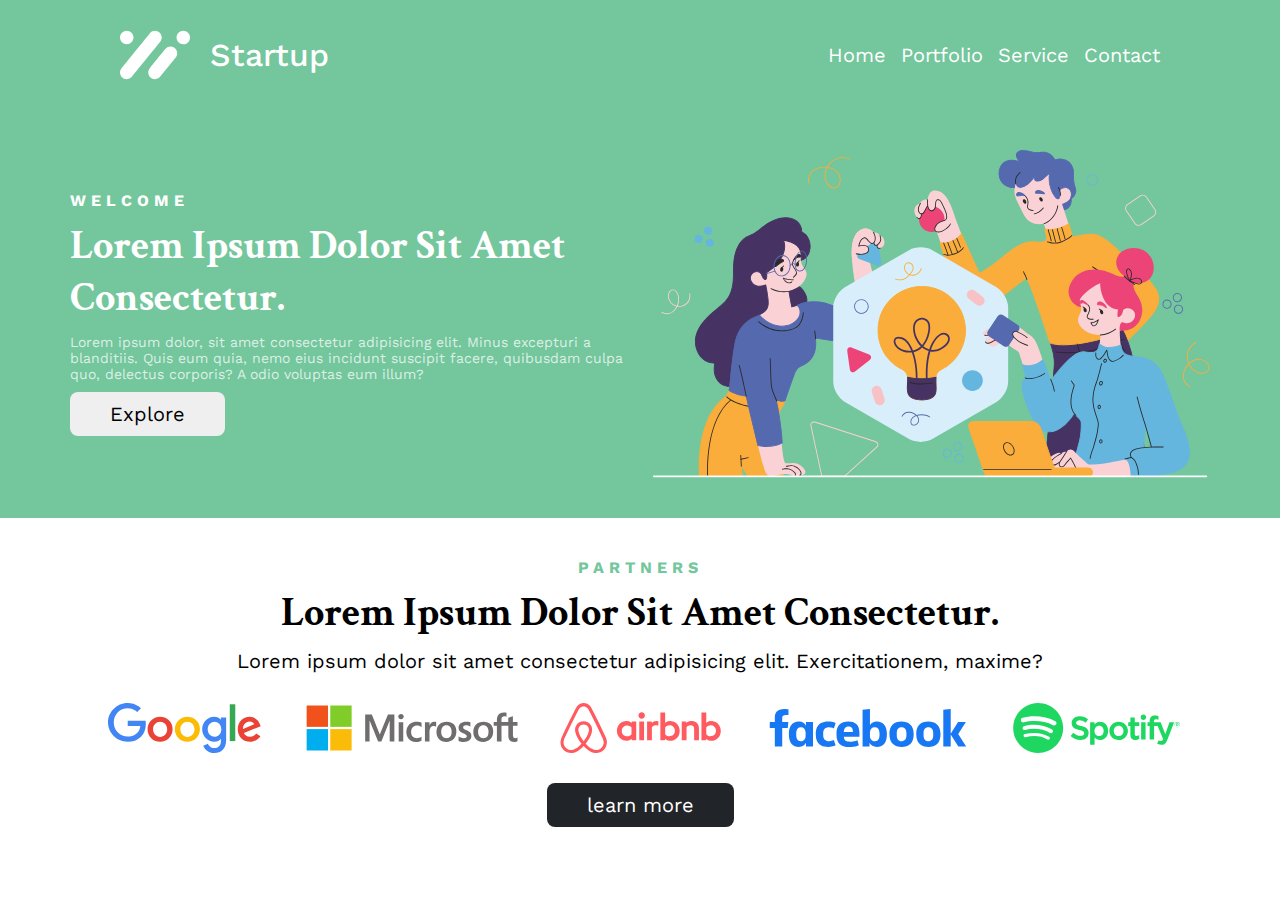
==== index.html @ a3d1b7aa "sectionTWO complete" ====
<!DOCTYPE html>
<html lang="en">
<head>
    <meta charset="UTF-8">
    <meta http-equiv="X-UA-Compatible" content="IE=edge">
    <meta name="viewport" content="width=device-width, initial-scale=1.0">
    <title>Small Startup</title>
    <link rel="shortcut icon" href="src/images/Logo/LogoWhite.svg" type="image/x-icon">
    <link rel="stylesheet" href="src/designSystem.css">
    <link rel="stylesheet" href="src/styles/index.css">
</head>
<body>
  <div class="hero">
    <nav>
        <div class="navbar container">
            <div class="navbar__logo">
                <img src="src/images/Logo/LogoWhite.svg" alt="" class="navbar__logo--image">
                <div class="navbar__logo--text">Startup</div>
            </div>
            <div class="navbar__menu hidden">
                <a href="" class="navbar__menu--1">Home</a>
                <a href="" class="navbar__menu--2">Portfolio</a>
                <a href="" class="navbar__menu--3">Service</a>
                <a href="" class="navbar__menu--4">Contact</a>
            </div>
            <div class="navbar__icon">
                <i class="bi bi-list"></i>
                <i class="bi bi-x-lg hide"></i>
            </div>
        </div>
    </nav>

    <div class="sectionOne grid container">
        <div class="sectionOne__left flex">
            <div class="sectionOne__left--label label text-white">Welcome</div>
            <div class="sectionOne__left--title text-white common-title">Lorem ipsum dolor sit amet consectetur.</div>
            <div class="sectionOne__left--text">Lorem ipsum dolor, sit amet consectetur adipisicing elit. Minus excepturi a blanditiis. Quis eum quia, nemo eius incidunt suscipit facere, quibusdam culpa quo, delectus corporis? A odio voluptas eum illum?</div>
            <button class="sectionOne__left--btn white-btn">Explore</button>
        </div>
        <img src="src/images/Home/image-1.svg" alt="" class="sectionOne__right responsive-image">
      </div>
  </div>


  <div class="sectionTwo container">
    <div class="sectionTwo__content text-center flex">
        <div class="sectionTwo__content--label label text-green">partners</div>
        <div class="sectionTwo__content--title common-title">Lorem ipsum dolor sit amet consectetur.</div>
        <div class="sectionTwo__content--text">Lorem ipsum dolor sit amet consectetur adipisicing elit. Exercitationem, maxime?

        </div>
    </div>
    <div class="sectionTwo__logo">
        <img src="src/images/Companies/Google.svg" alt="" class="responsive-image sectionTwo__logo--1">
        <img src="src/images/Companies/Microsoft.svg" alt="" class="responsive-image sectionTwo__logo--2">
        <img src="src/images/Companies/Airbnb.svg" alt="" class="responsive-image sectionTwo__logo--3">
        <img src="src/images/Companies/Facebook.svg" alt="" class="responsive-image sectionTwo__logo--4">
        <img src="src/images/Companies/Spotify.svg" alt="" class="responsive-image sectionTwo__logo--5">
    </div>
    <button class="sectionTwo__btn dark-btn">learn more</button>
  </div>

  
   
  

  <script src="src/styles/main.js"></script>
</body>
</html>
---- src/designSystem.css ----
@import url('https://fonts.googleapis.com/css2?family=Crimson+Text:wght@400;600;700&family=Work+Sans:wght@100;400;600;700&display=swap');

@import url("https://cdn.jsdelivr.net/npm/bootstrap-icons@1.10.2/font/bootstrap-icons.css");

 

:root {

    --h1:40px;
    --h2:32px;
    --h3:28px;
    --h4:24px;
    --h5:20px;
    --h6:16px;

    --sub: 20px;

    --label: 16px;
    --ls: 5px;

    --body:14px;

    --color-dark-100: #212529;
    --color-dark-75: rgba(33, 37, 41, 0.75);
    --color-dark-50: rgba(33, 37, 41, 0.50);
    --color-dark-25: rgba(33, 37, 41, 0.25);

    --color-white-100:#FFFFFF;
    --color-white-75:  rgba(255, 255, 255, 0.75);
    --color-white-50:  rgba(255, 255, 255, 0.50);
    --color-white-25:  rgba(255, 255, 255, 0.25);

    --color-green-100: #74C69D;
    --color-green-75:rgba(116, 198, 157, 0.75);
    --color-green-50:rgba(116, 198, 157, 0.50);
    --color-green-25:rgba(116, 198, 157, 0.25);

    --font-1: 'Crimson Text', serif;
    --font-2: 'Work Sans', sans-serif;
}

/**
* ! removing default style
**/
*{
    margin: 0;
    padding: 0;
    box-sizing: border-box;
}

/**
* ! style for hero section
**/
.hero{
    background-color: var(--color-green-100);
}

/**
* ! style for navbar
**/
.navbar{
    display: flex;
    flex-direction: row;
    align-items: center;
    justify-content: space-between;
    padding: 30px 50px;
}

.navbar__logo {
    display: flex;
    flex-direction: row;
    align-items: center;
    gap: 20px;
}

.navbar__logo--text {
    font-size: var(--h2);
    color: var(--color-white-100);
    font-family: var(--font-2);
    font-weight: 500;
}

.navbar__menu {
    display: flex;
    flex-direction: row;
    gap: 15px;
    font-family: var(--font-2);
    font-size: var(--h5);
}

[class ^="navbar__menu--"] {
    text-decoration: none;
    color: var(--color-white-100);
}

.navbar__icon{
    display: none;
}

.navbar__icon i{
    font-size: var(--h2);
    color: var(--color-white-100);
}

.hide {
    display: none;
}

/**
* ! style for label text
**/

.label{
    font-family: var(--font-2);
    font-size: var(--label);
    letter-spacing: var(--ls);
    text-transform: uppercase;
    font-weight: 700;
}

/**
* ! style for  text colors
**/

.text-white{
    color: var(--color-white-100);
}
.text-black {
    color: var(--color-dark-100);
}
.text-green {
    color: var(--color-green-100);
}


/**
* ! style for buttons
**/

.white-btn,
.dark-btn{
    cursor: pointer;
    border: none;
    font-family: var(--font-2);
    font-size: var(--h5);
    padding: 10px 40px;
    border-radius: 8px;
}
.dark-btn{

    background-color: var(--color-dark-100);
    color: var(--color-white-100);
   

}


/* ! style for common classname */

.container {
    max-width: 1140px;
    margin: auto;
}

.grid {
    padding: 40px 0;
    display: grid;
    grid-template-columns: repeat(2, 1fr);
    align-items: center;
    gap: 25px;
}

.flex {
    display: flex;
    flex-direction: column;
    gap: 10px;
}

.common-title {
    font-size: var(--h1);
    font-family: var(--font-1);
    font-weight: bold;
    text-transform: capitalize;
}
.text-center{
    text-align: center;
}

/* ! style for responsive image */
.responsive-image {
    max-width: 100%;
    height: auto;
}

/* ! style for media query */
@media (max-width: 1200px) {

    .container {
    max-width: 970px;
    }
}
@media (max-width: 1024px) {

    .container {
    max-width: 740px;
    }
}
@media (max-width: 768px) {

    .container {
    max-width: 500px;
    }
    .navbar__menu {
        z-index: 1;
        position: absolute;
        background-color: var(--color-green-100);
        left: 0;
        width: 100%;
        height: 100vh;
        top: 15vh;
        display: flex;
        flex-direction: column;
        align-items: center;
        justify-content: center;
        gap: 40px;
    }
    .navbar__menu--1{
        margin-top: -200px;
    }
    .navbar__icon{
        display: block;
    }
    .hidden{
        z-index: -1;
        opacity: 0;
    }
    
}
@media (max-width: 568px) {

    .container {
    max-width: 90%;
    }
}
---- src/styles/index.css ----
/**
* ! style rule for sectionOne 
**/

.sectionOne__left--text{
    font-size: var(--body);
    font-family: var(--font-2);
    color: var(--color-white-75);
}

.sectionOne__left--btn {
    align-self: start;
}


/**
* ! style rule for sectionTwo 
**/

.sectionTwo{
    padding: 40px 0;
    display: grid;
    gap: 30px;
}


.sectionTwo__content--text{
    font-family: var(--font-2);
    font-size: var(--sub);
}

.sectionTwo__logo{
    display: grid;
    grid-template-columns: repeat(5, 1fr);
}

.sectionTwo__logo img{
    justify-self: center;
    align-self: center;
}

.sectionTwo__btn{
    justify-self: center;
}
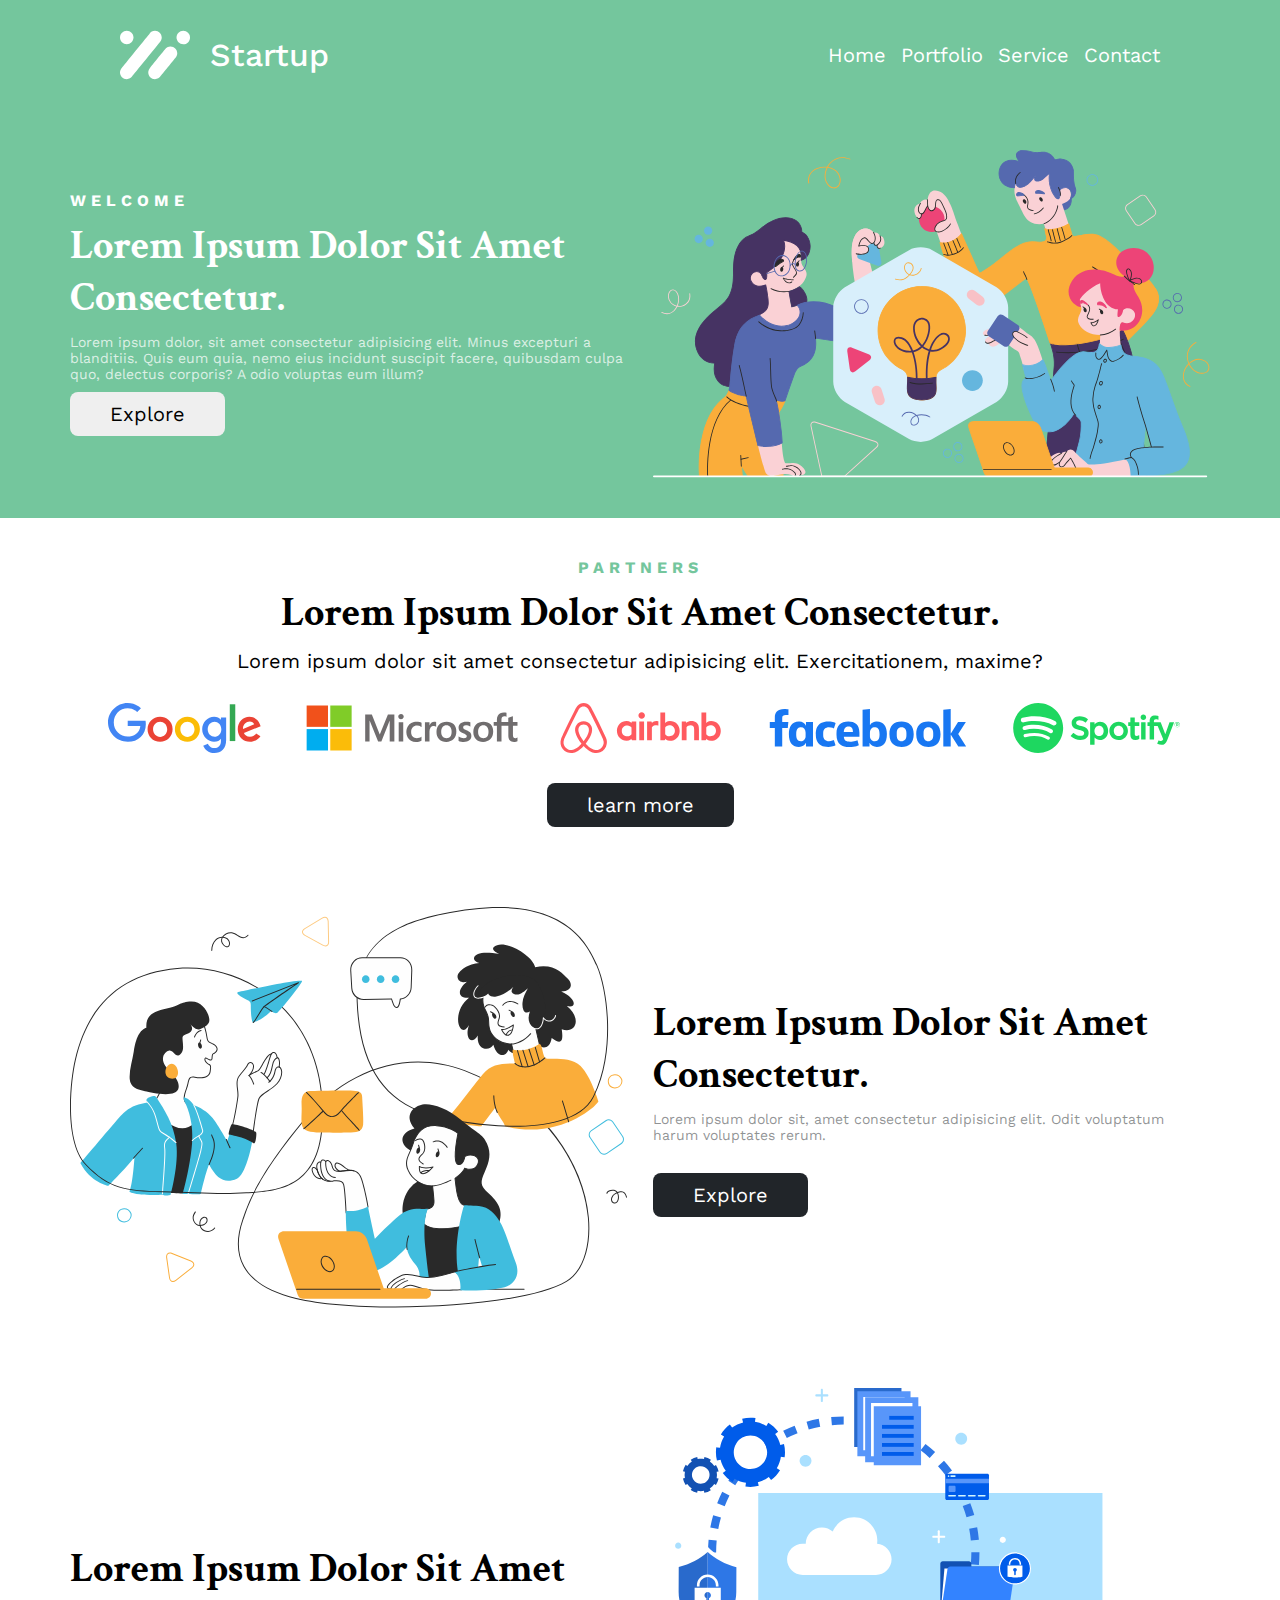
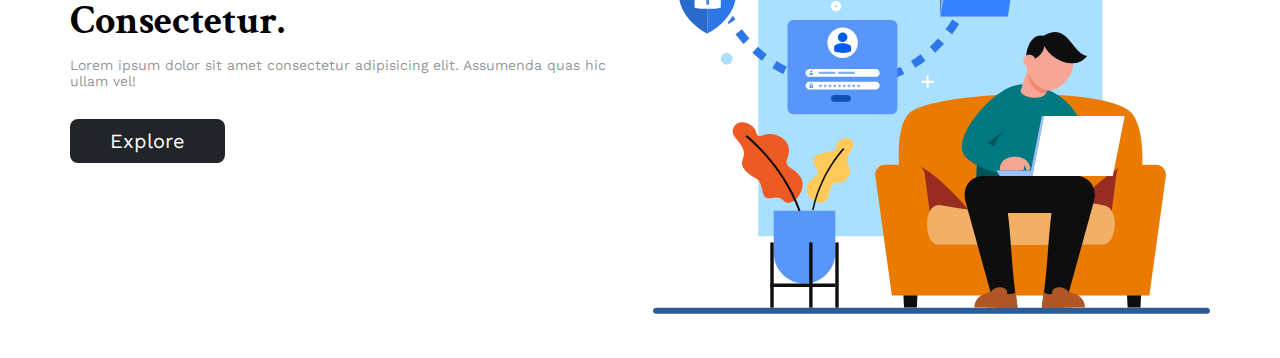
==== commit 34fd4d57: "sectionFour complete" ====
--- a/index.html
+++ b/index.html
@@ -60,6 +60,37 @@
     <button class="sectionTwo__btn dark-btn">learn more</button>
   </div>
 
+
+  <div class="sectionThree container grid">
+    <img src="src/images/Home/image-2.svg" alt="" class="sectionThree__left responsive-image">
+    <div class="sectionThree__right flex">
+        <div class="sectionThree__right--title common-title">
+            Lorem ipsum dolor sit amet consectetur.
+        </div>
+        <div class="sectionThree__right--text">
+            Lorem ipsum dolor sit, amet consectetur adipisicing elit. Odit voluptatum harum voluptates rerum.
+        </div>
+        <button class="sectionThree__right--btn dark-btn">
+            Explore
+        </button>
+    </div>
+    
+  </div>
+
+
+ <div class="sectionFour container grid">
+    <div class="sectionFour__left flex">
+        <div class="sectionFour__left--title common-title">Lorem ipsum dolor sit amet consectetur.</div>
+        <div class="sectionFour__left--text">Lorem ipsum dolor sit amet consectetur adipisicing elit. Assumenda quas hic ullam vel!</div>
+        <button class="sectionFour__left--btn dark-btn">
+            Explore
+        </button>
+    </div>
+    <div class="sectionFour__right">
+        <img src="src/images/Home/image-3.svg" alt="" class="responsive-image sectionFour__right">
+    </div>
+ </div>
+
   
    
   
--- a/src/styles/index.css
+++ b/src/styles/index.css
@@ -41,4 +41,37 @@
 
 .sectionTwo__btn{
     justify-self: center;
+}
+
+
+/**
+* ! style rule for sectionThree 
+**/
+
+.sectionThree__right--text{
+    color: var(--color-dark-50);
+    font-family: var(--font-2);
+    font-size: var(--body);
+}
+
+.sectionThree__right--btn{
+    align-self: start;
+    margin-top: 20px;
+}
+
+
+
+/**
+* ! style rule for sectionFour 
+**/
+
+.sectionFour__left--text{
+    color: var(--color-dark-50);
+    font-family: var(--font-2);
+    font-size: var(--body);
+}
+
+.sectionFour__left--btn{
+    align-self: start;
+    margin-top: 20px;
 }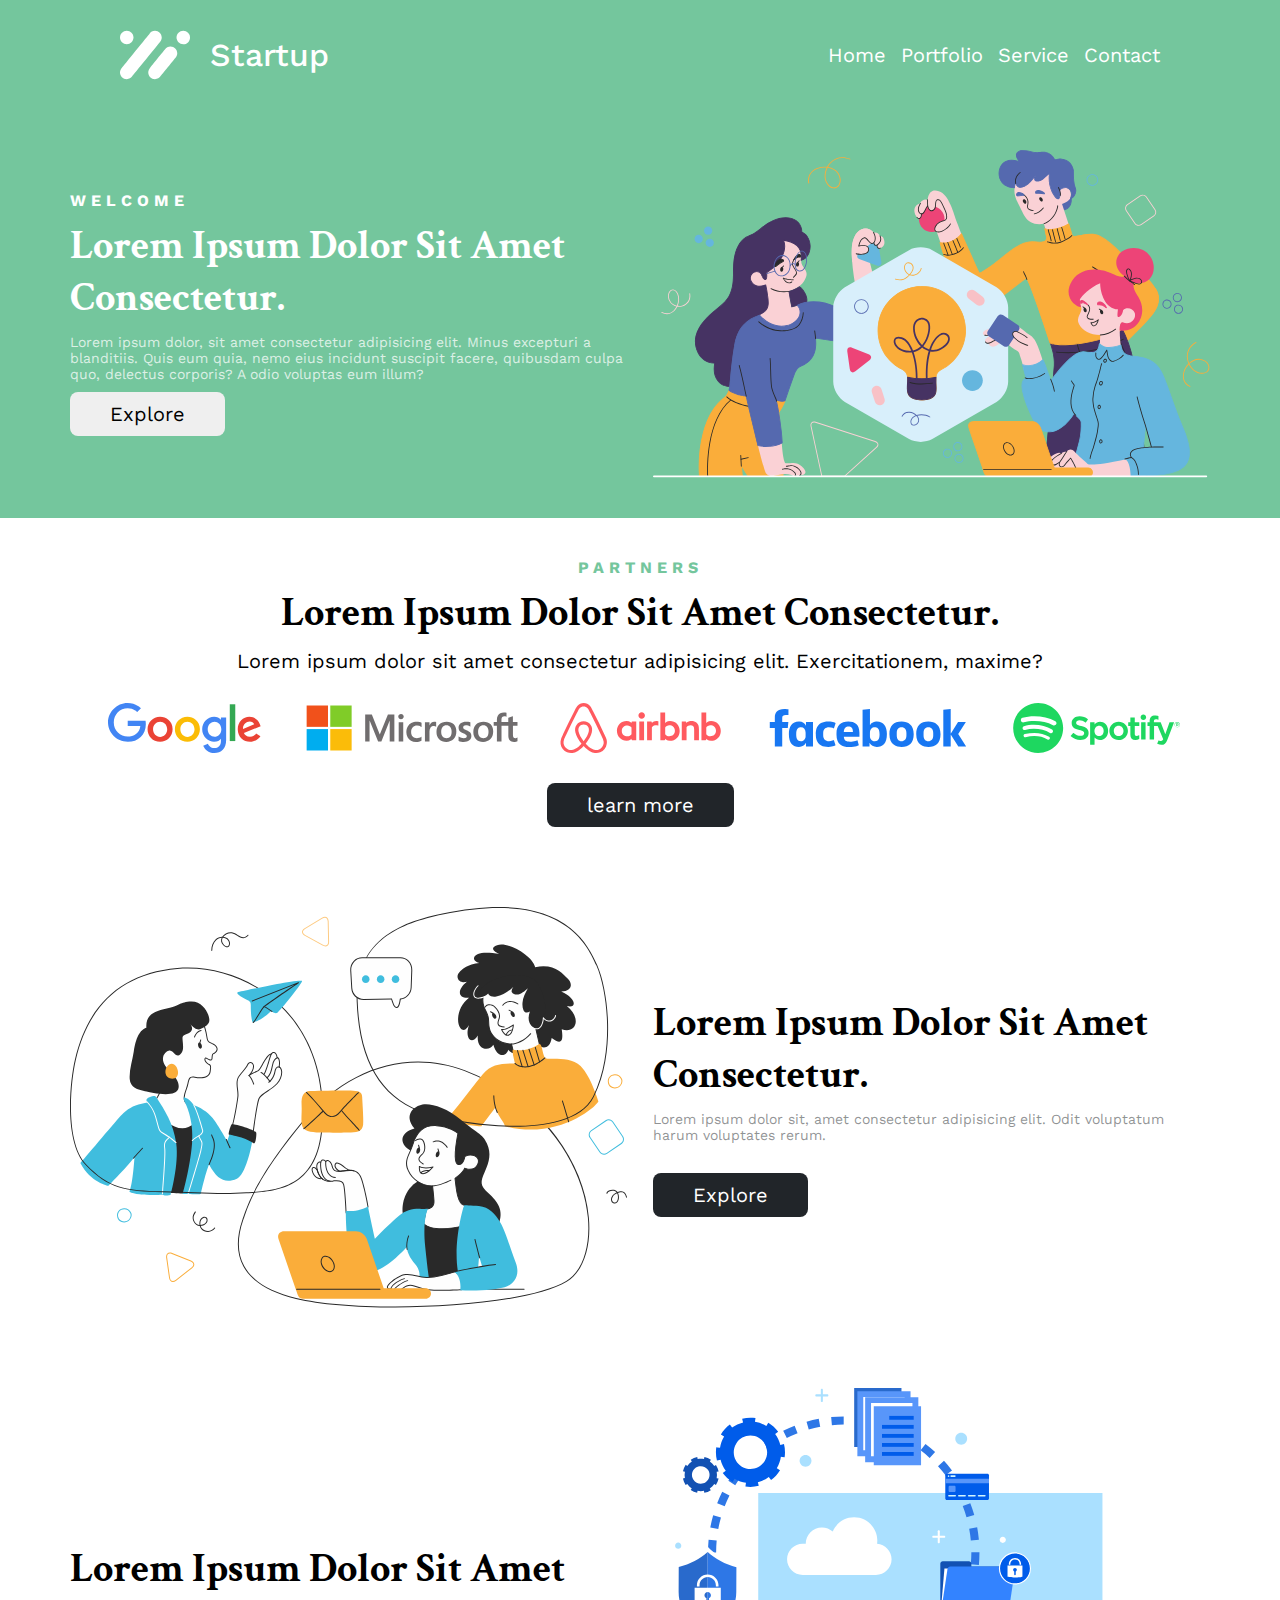
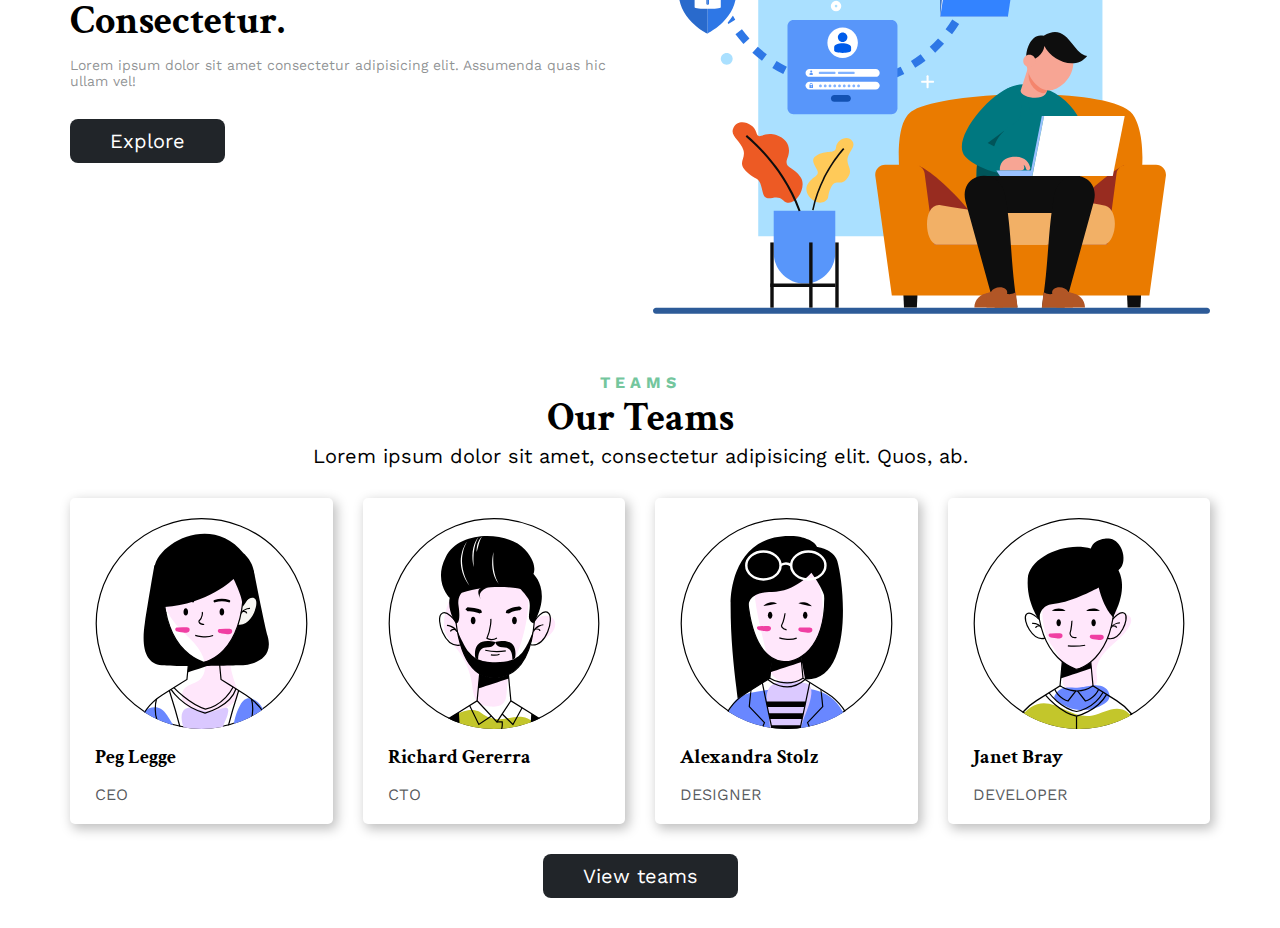
==== commit 35b87ad4: "home page complete" ====
--- a/index.html
+++ b/index.html
@@ -91,6 +91,37 @@
     </div>
  </div>
 
+ <div class="sectionFive container">
+    <div class="sectionFive__content text-center">
+        <div class="sectionFive__content--label label text-green">TEAMS</div>
+        <div class="sectionFive__content--title common-title">Our teams</div>
+        <div class="sectionFive__content--text">Lorem ipsum dolor sit amet, consectetur adipisicing elit. Quos, ab.</div>
+    </div>
+    <div class="sectionFive__cards">
+        <div class="sectionFive__cards--1">
+            <img src="src/images/team/Peg_Legge.svg" alt="" class="responsive-image">
+            <div class="name">Peg Legge</div>
+            <div class="position">CEO</div>
+        </div>
+        <div class="sectionFive__cards--2">
+            <img src="src/images/team/Richard.svg" alt="" class="responsive-image">
+            <div class="name">Richard Gererra</div>
+            <div class="position">CTO</div>
+        </div>
+        <div class="sectionFive__cards--3">
+            <img src="src/images/team/Alexandra.svg" alt="" class="responsive-image">
+            <div class="name">Alexandra Stolz</div>
+            <div class="position">Designer</div>
+        </div>
+        <div class="sectionFive__cards--4">
+            <img src="src/images/team/Janet.svg" alt="" class="responsive-image">
+            <div class="name">Janet Bray</div>
+            <div class="position">Developer</div>
+        </div>
+    </div>
+    <button class="sectionFive__btn dark-btn">View teams</button>
+ </div>
+
   
    
   
--- a/src/designSystem.css
+++ b/src/designSystem.css
@@ -37,6 +37,8 @@
 
     --font-1: 'Crimson Text', serif;
     --font-2: 'Work Sans', sans-serif;
+
+    --shadow-1: 3px 4px 12px 1px rgba(0,0,0,0.25);
 }
 
 /**
@@ -198,18 +200,33 @@
     .container {
     max-width: 970px;
     }
+    .common-title{
+        font-size: var(--h2); 
+    }
 }
 @media (max-width: 1024px) {
 
     .container {
     max-width: 740px;
     }
+    .common-title{
+        font-size: var(--h4); 
+    }
 }
 @media (max-width: 768px) {
 
     .container {
     max-width: 500px;
     }
+    .grid{
+        grid-template-columns: repeat(1, 1fr);
+        gap: 30px;
+    }
+    .white-btn,
+.dark-btn{
+    font-size: var(--font-6);
+    padding: 8px 25px;
+}
     .navbar__menu {
         z-index: 1;
         position: absolute;
--- a/src/styles/index.css
+++ b/src/styles/index.css
@@ -74,4 +74,89 @@
 .sectionFour__left--btn{
     align-self: start;
     margin-top: 20px;
+}
+
+
+/**
+* ! style rule for sectionFive 
+**/
+
+.sectionFive{
+    display: grid;
+    gap: 30px;
+    margin-top: 15px;
+    margin-bottom: 30px;
+}
+
+.sectionFive__cards{
+    display: grid;
+    grid-template-columns: repeat(4, 1fr);
+    gap: 30px;
+}
+
+.sectionFive__content--text{
+    font-family: var(--font-2);
+    font-size: var(--sub);
+}
+
+[class ^="sectionFive__cards--"] {
+    box-shadow: var(--shadow-1);
+    padding: 20px 25px;
+    border-radius: 5px;
+    display: flex;
+    flex-direction: column;
+    gap: 15px;
+}
+
+[class ^="sectionFive__cards--"] .name {
+    font-family: var(--font-1);
+    font-size: var(--h5);
+    font-weight: bold;
+}
+
+[class ^="sectionFive__cards--"] .position{
+    font-family: var(--font-2);
+    color: var(--color-dark-75);
+    text-transform: uppercase;
+}
+
+.sectionFive__btn{
+    justify-self: center;
+    
+}
+
+@media (max-width: 1200px) {
+    .sectionTwo__logo{
+        grid-template-columns: repeat(3, 1fr);
+        gap: 20px;
+    }
+}
+
+@media (max-width:768px) {
+    .sectionOne__left{
+        order: 1;
+    }
+    .sectionOne__right{
+        order: 0;
+    }
+    .sectionFour__left{
+        order: 1;
+    }
+    .sectionFour__right{
+        order: 0;
+    }
+    .sectionFive__cards{
+        grid-template-columns: repeat(2, 1fr);
+    }
+}
+
+@media (max-width:576px) {
+    .sectionFive__cards{
+        grid-template-columns: repeat(1, 1fr);
+        gap: 40px;
+    }
+    .sectionTwo__logo{
+        grid-template-columns: repeat(1, 1fr);
+        gap: 20px;
+    }
 }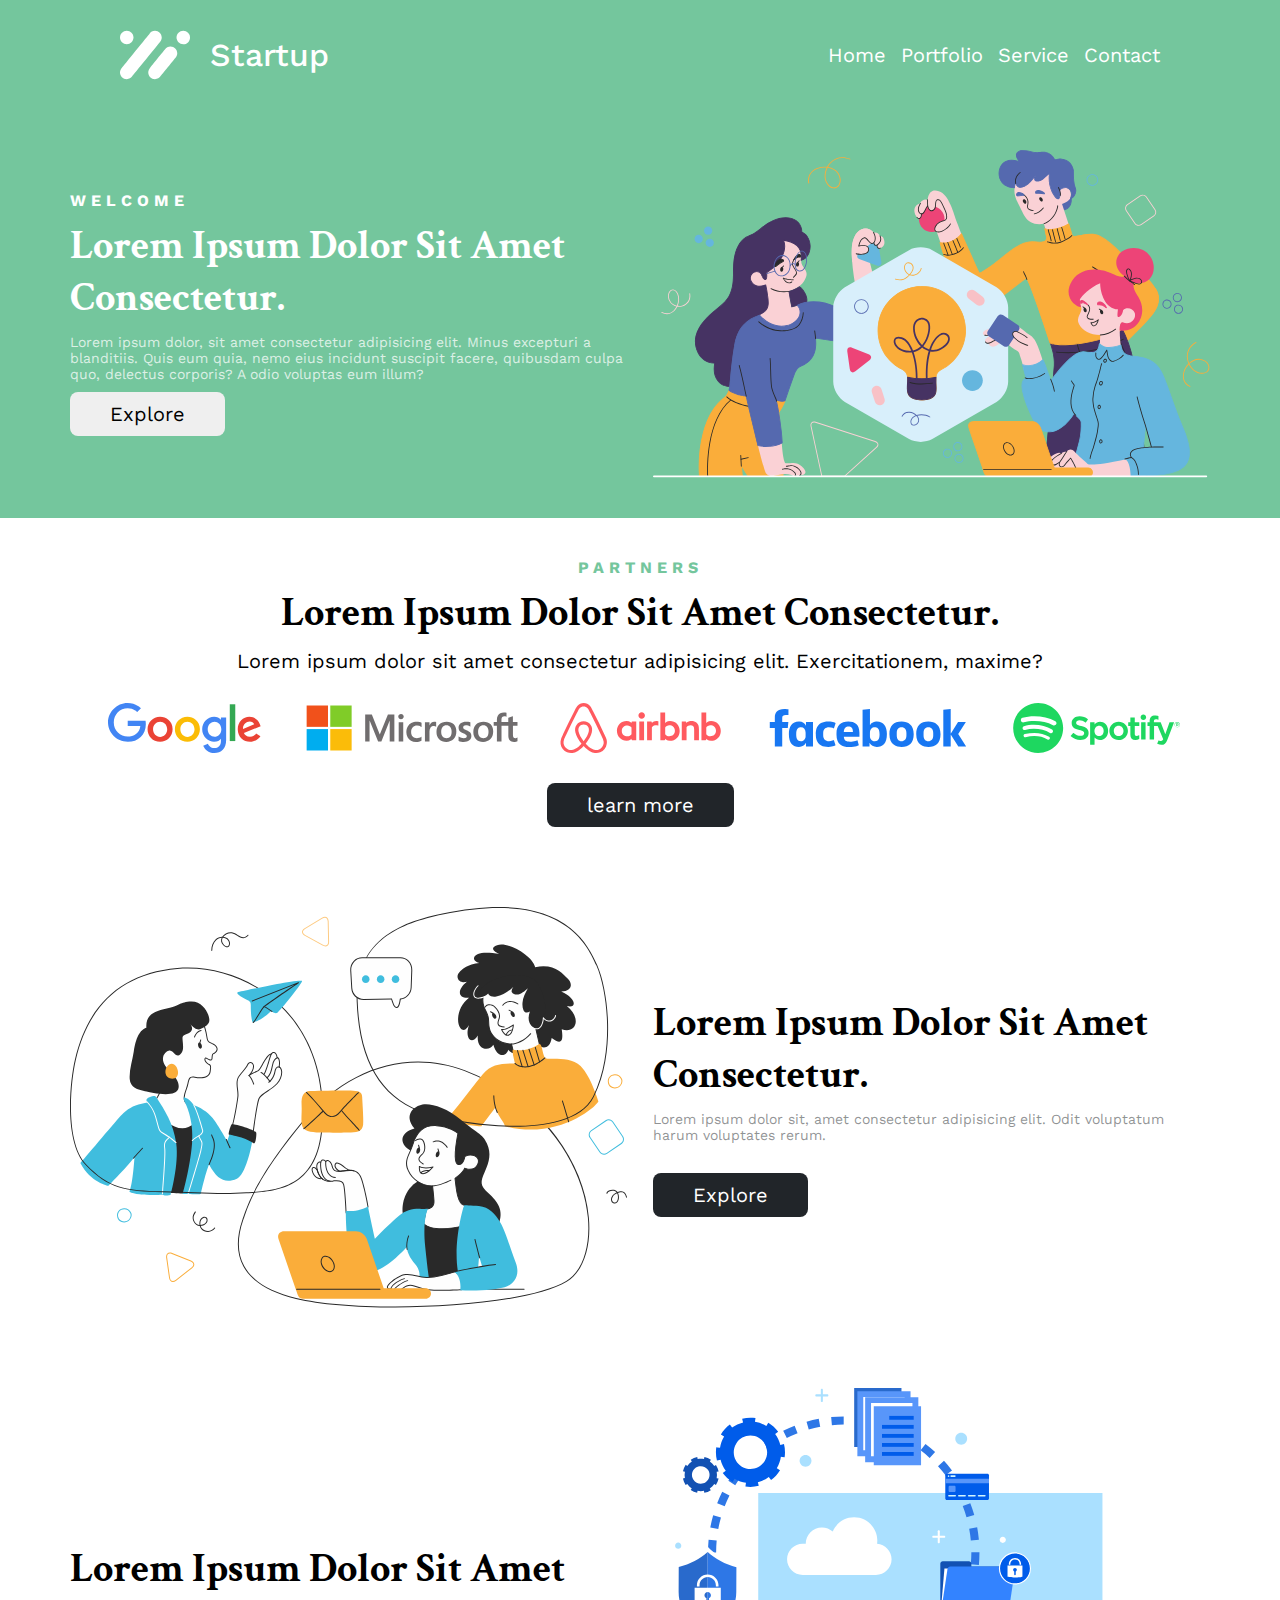
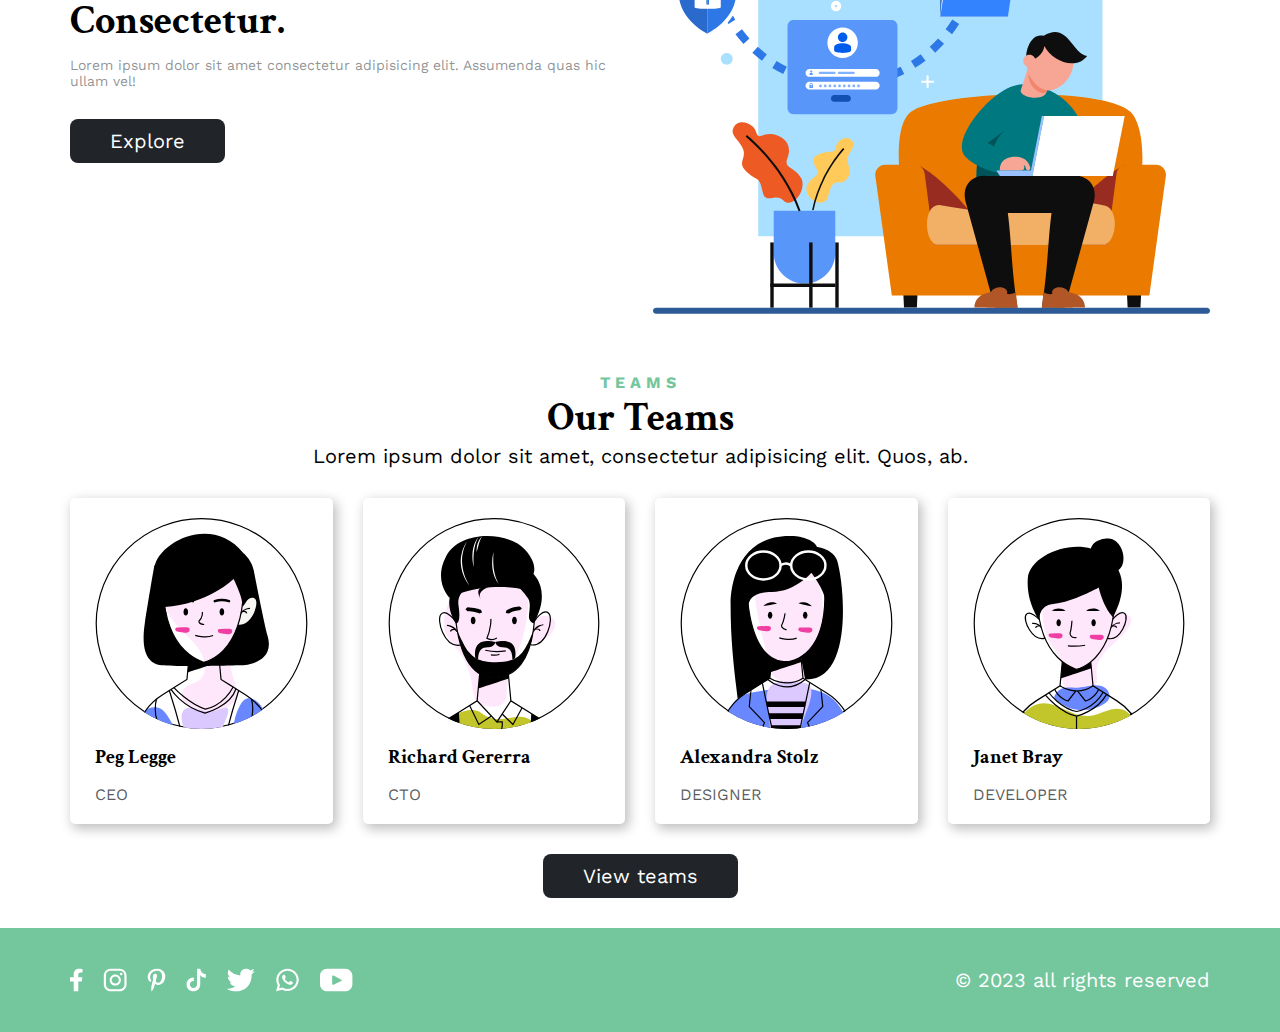
==== commit f136b573: "complete" ====
--- a/index.html
+++ b/index.html
@@ -18,10 +18,10 @@
                 <div class="navbar__logo--text">Startup</div>
             </div>
             <div class="navbar__menu hidden">
-                <a href="" class="navbar__menu--1">Home</a>
-                <a href="" class="navbar__menu--2">Portfolio</a>
-                <a href="" class="navbar__menu--3">Service</a>
-                <a href="" class="navbar__menu--4">Contact</a>
+                <a href="index.html" class="navbar__menu--1">Home</a>
+                <a href="portfolio.html" class="navbar__menu--2">Portfolio</a>
+                <a href="service.html" class="navbar__menu--3">Service</a>
+                <a href="contact.html" class="navbar__menu--4">Contact</a>
             </div>
             <div class="navbar__icon">
                 <i class="bi bi-list"></i>
@@ -122,6 +122,22 @@
     <button class="sectionFive__btn dark-btn">View teams</button>
  </div>
 
+
+ <div class="footerWrapper">
+    <div class="footerLinks container">
+        <div class="footerLinks__socials">
+            <img src="src/images/socials/facebook.svg" alt="">
+            <img src="src/images/socials/instagram.svg" alt="">
+            <img src="src/images/socials/pinterest.svg" alt="">
+            <img src="src/images/socials/tiktok.svg" alt="">
+            <img src="src/images/socials/twitter.svg" alt="">
+            <img src="src/images/socials/whatsapp.svg" alt="">
+            <img src="src/images/socials/youtube.svg" alt="">
+        </div>
+        <div class="footerLinks__copyright text-white text-center">&copy; 2023 all rights reserved</div>
+    </div>
+ </div>
+
   
    
   
--- a/src/designSystem.css
+++ b/src/designSystem.css
@@ -193,6 +193,26 @@
     max-width: 100%;
     height: auto;
 }
+
+/* ! style for responsive footer */
+.footerWrapper{
+    background-color: var(--color-green-100);
+}
+.footerLinks{
+    padding: 40px 0;
+    display: flex;
+    justify-content: space-between;
+}
+.footerLinks__copyright{
+    font-family: var(--font-2);
+    font-size: var(--sub);
+}
+.footerLinks__socials{
+    display: flex;
+    gap: 20px;
+}
+
+
 
 /* ! style for media query */
 @media (max-width: 1200px) {
@@ -234,7 +254,7 @@
         left: 0;
         width: 100%;
         height: 100vh;
-        top: 15vh;
+        top: 100px;
         display: flex;
         flex-direction: column;
         align-items: center;
@@ -251,6 +271,12 @@
         z-index: -1;
         opacity: 0;
     }
+
+    .footerLinks{
+        flex-direction: column;
+        gap: 40px;
+        align-items: center;
+    }
     
 }
 @media (max-width: 568px) {
